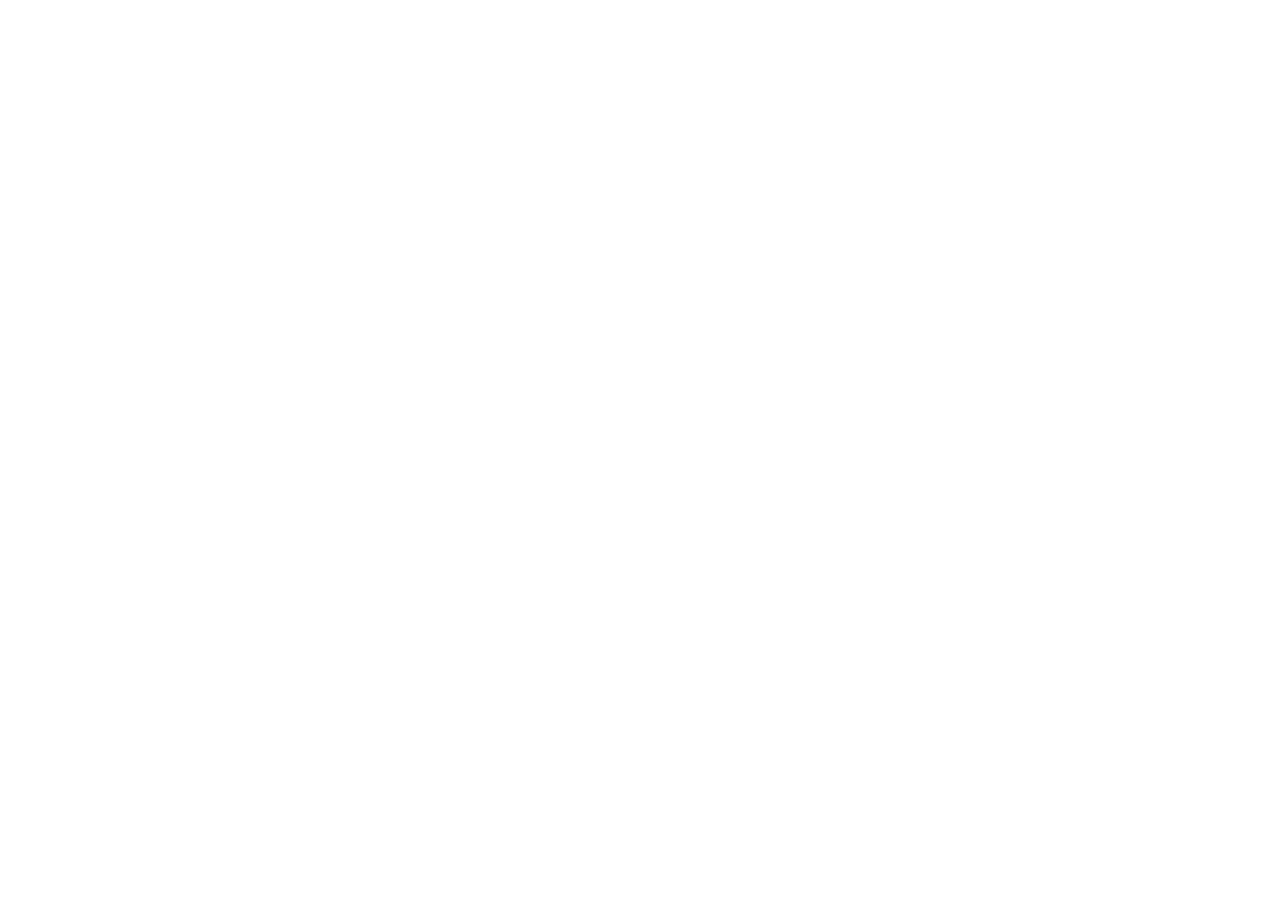
==== entretenimiento.html @ 7fa3c673 "AjustesCierreObjetos" ====
<!DOCTYPE HTML>
<html>
<head>
<meta http-equiv="Content-Type" content="text/html; charset=utf-8">
<title>Documento sin título</title>
</head>

<body>
<a href="index.html" class="cierre" target="_parent">
<img src="imgs/piso1-entretenimiento.svg" alt="">
</a>
</body>
</html>
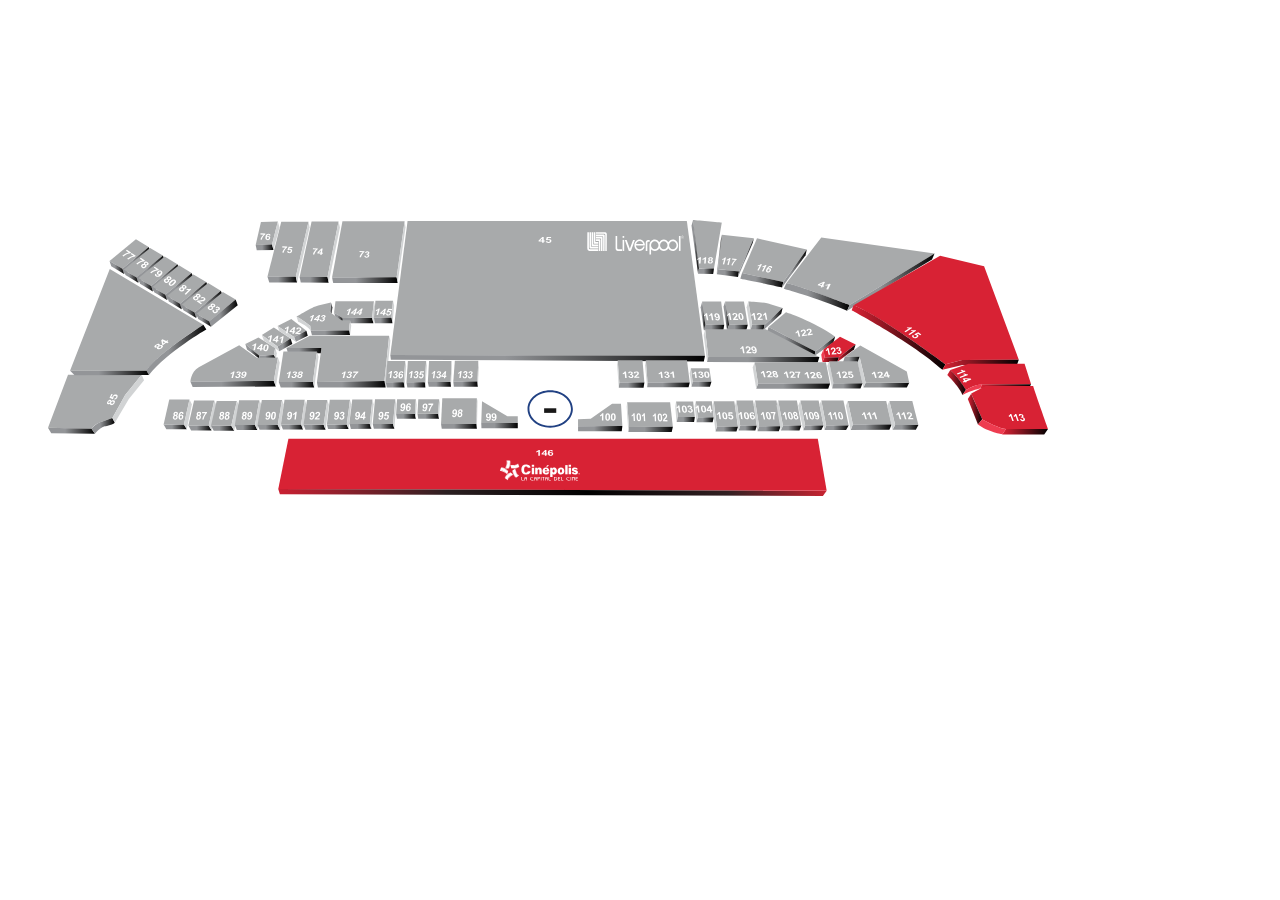
==== commit c990b043: "Entretenimiento OK" ====
--- a/entretenimiento.html
+++ b/entretenimiento.html
@@ -7,7 +7,7 @@
 
 <body>
 <a href="index.html" class="cierre" target="_parent">
-<img src="imgs/piso1-entretenimiento.svg" alt="">
+<img src="imgs/piso2-entretenimiento.svg" alt="">
 </a>
 </body>
 </html>
